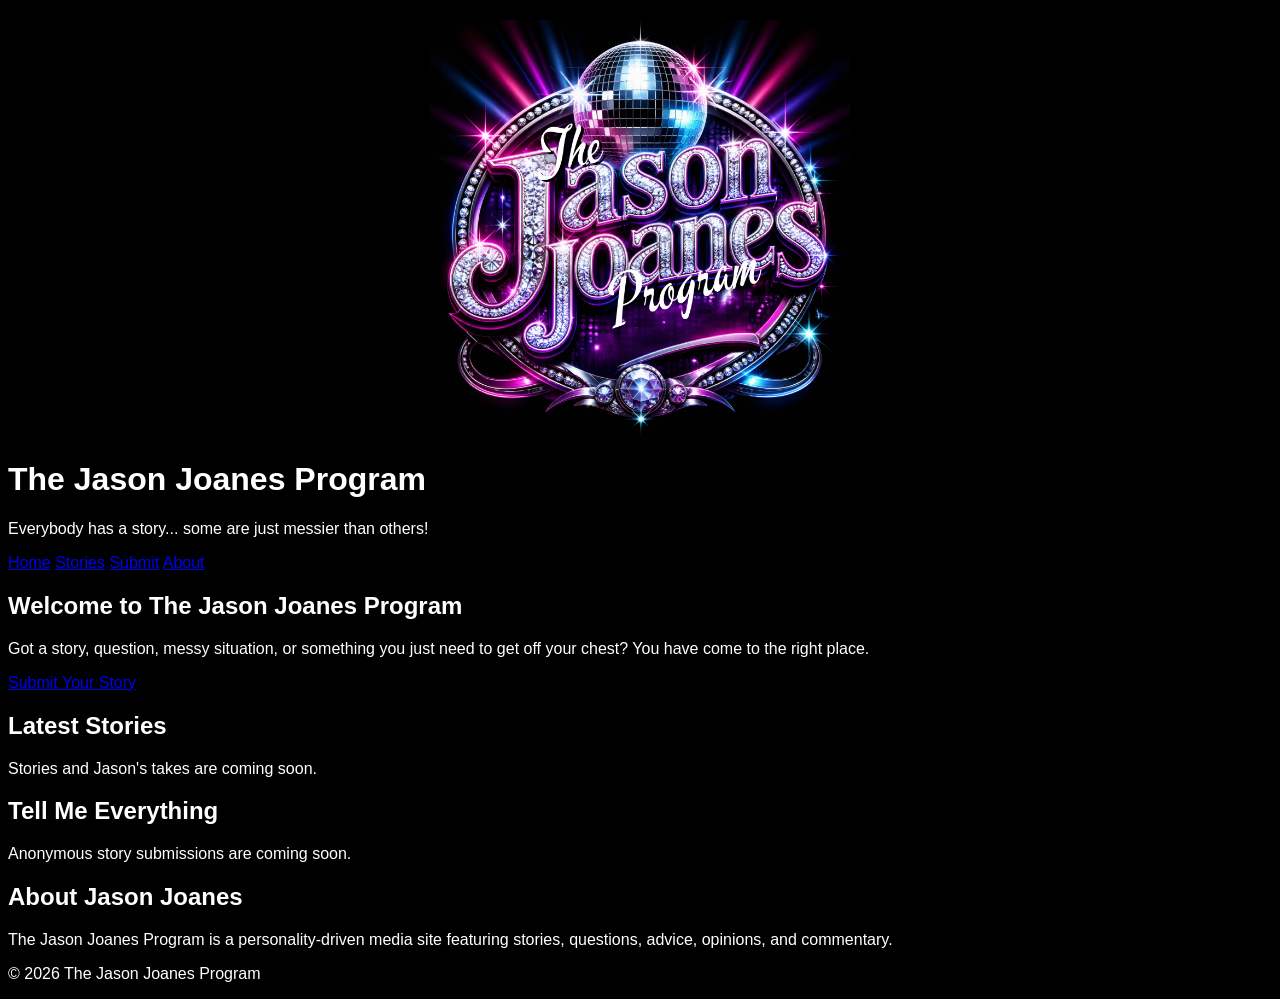
==== index.html @ ad8ba4ba "Build initial Jason Joanes homepage" ====
<!DOCTYPE html>
<html lang="en">

<head>
    <meta charset="UTF-8">
    <meta name="viewport" content="width=device-width, initial-scale=1.0">

    <title>The Jason Joanes Program</title>

    <link rel="stylesheet" href="style.css">
</head>

<body>

    <header>
        <img src="assets/jason-joanes-logo.png"
     alt="The Jason Joanes Program logo"
     class="main-logo">
        <h1>The Jason Joanes Program</h1>

        <p>Everybody has a story... some are just messier than others!</p>

        <nav>
            <a href="#home">Home</a>
            <a href="#stories">Stories</a>
            <a href="#submit">Submit</a>
            <a href="#about">About</a>
        </nav>
    </header>

    <main>

        <section id="home">
            <h2>Welcome to The Jason Joanes Program</h2>

            <p>
                Got a story, question, messy situation, or something you just need
                to get off your chest? You have come to the right place.
            </p>

            <a href="#submit">Submit Your Story</a>
        </section>

        <section id="stories">
            <h2>Latest Stories</h2>

            <p>
                Stories and Jason's takes are coming soon.
            </p>
        </section>

        <section id="submit">
            <h2>Tell Me Everything</h2>

            <p>
                Anonymous story submissions are coming soon.
            </p>
        </section>

        <section id="about">
            <h2>About Jason Joanes</h2>

            <p>
                The Jason Joanes Program is a personality-driven media site
                featuring stories, questions, advice, opinions, and commentary.
            </p>
        </section>

    </main>

    <footer>
        <p>&copy; 2026 The Jason Joanes Program</p>
    </footer>

    <script src="script.js"></script>

</body>

</html>
---- style.css ----
body {
	background-color: black;
	color: white;
	font-family: Arial, sans-serif;
}

.main-logo {
	display: block;
	width: 420px;
	max-width: 90%;
	height: auto;
	margin: 20px auto;
}
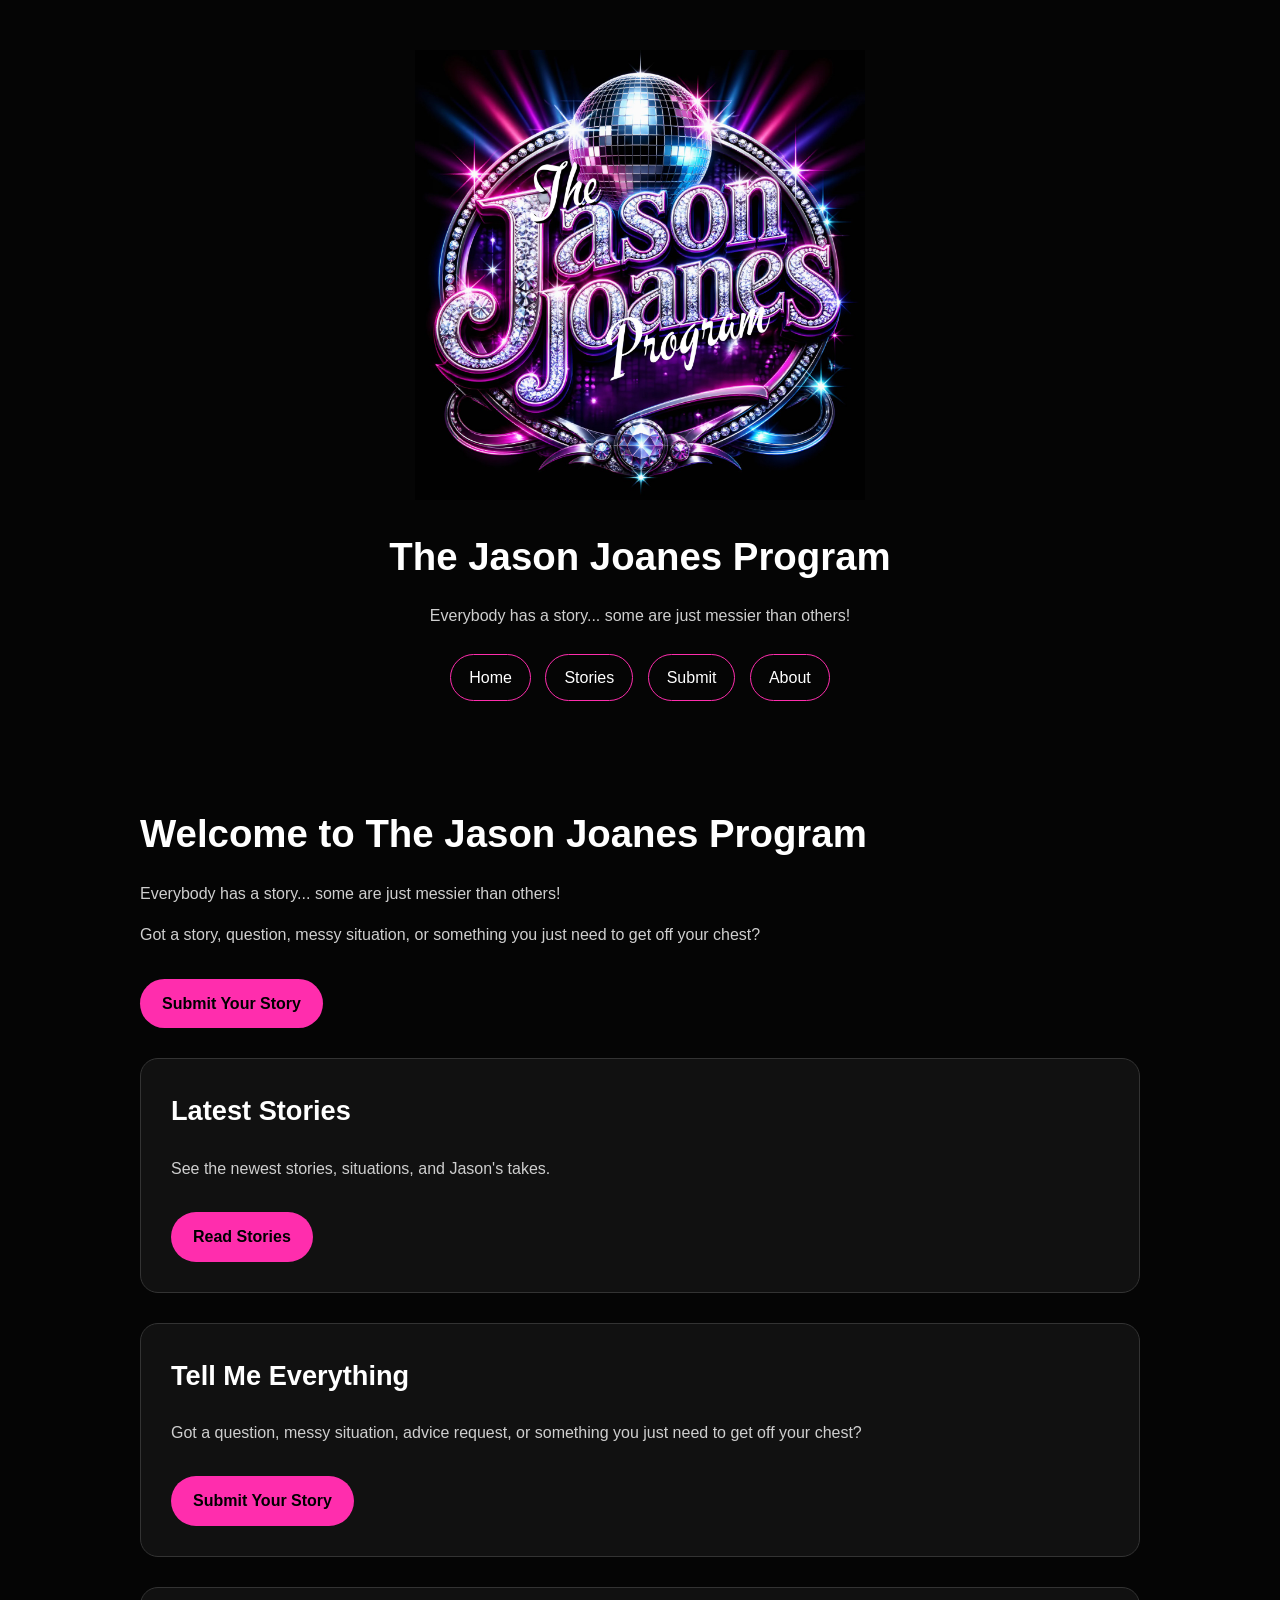
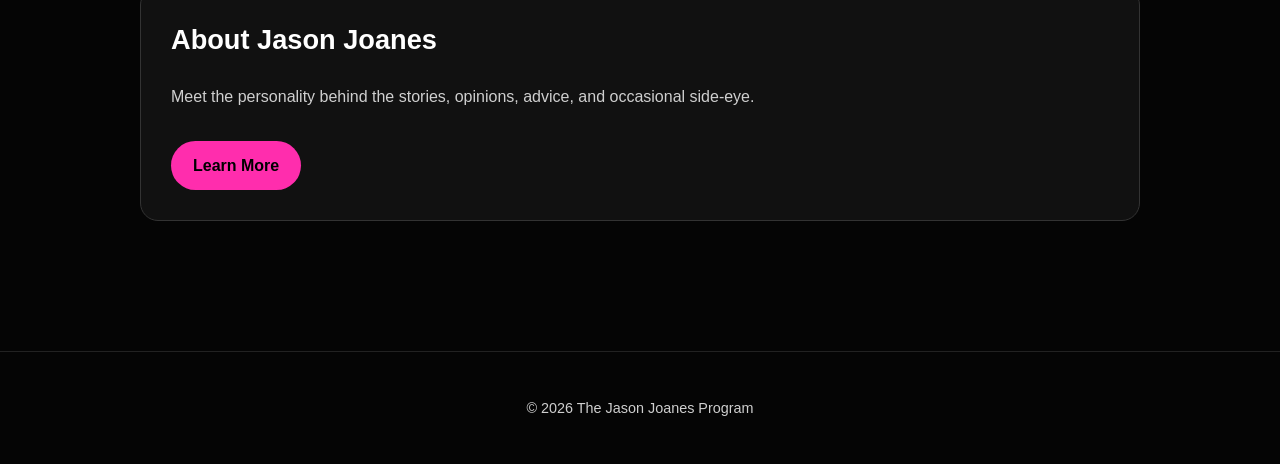
==== commit 5567513f: "Polish Jason Joanes website design" ====
--- a/index.html
+++ b/index.html
@@ -21,49 +21,75 @@
         <p>Everybody has a story... some are just messier than others!</p>
 
         <nav>
-            <a href="#home">Home</a>
-            <a href="#stories">Stories</a>
-            <a href="#submit">Submit</a>
-            <a href="#about">About</a>
-        </nav>
+    <a href="index.html">Home</a>
+    <a href="stories.html">Stories</a>
+    <a href="submit.html">Submit</a>
+    <a href="about.html">About</a>
+</nav>
+
+      
     </header>
 
     <main>
 
-        <section id="home">
-            <h2>Welcome to The Jason Joanes Program</h2>
+        <section <section id="home" class="hero">
 
-            <p>
-                Got a story, question, messy situation, or something you just need
-                to get off your chest? You have come to the right place.
-            </p>
+    <h1>Welcome to The Jason Joanes Program</h1>
 
-            <a href="#submit">Submit Your Story</a>
+    <p class="tagline">
+        Everybody has a story... some are just messier than others!
+    </p>
+
+    <p>
+        Got a story, question, messy situation, or something you just
+        need to get off your chest?
+    </p>
+
+    <a href="submit.html" class="button">Submit Your Story</a>
+
+</section>
         </section>
 
-        <section id="stories">
-            <h2>Latest Stories</h2>
+        <section <section class="feature-card">
 
-            <p>
-                Stories and Jason's takes are coming soon.
+    <h2>Latest Stories</h2>
+
+    <p>
+        See the newest stories, situations, and Jason's takes.
+    </p>
+
+    <a href="stories.html" class="button">Read Stories</a>
+
+</section>
             </p>
         </section>
 
-        <section id="submit">
-            <h2>Tell Me Everything</h2>
+        <section <section class="feature-card">
 
-            <p>
-                Anonymous story submissions are coming soon.
-            </p>
+    <h2>Tell Me Everything</h2>
+
+    <p>
+        Got a question, messy situation, advice request,
+        or something you just need to get off your chest?
+    </p>
+
+    <a href="submit.html" class="button">Submit Your Story</a>
+
+</section>
         </section>
 
-        <section id="about">
-            <h2>About Jason Joanes</h2>
+        <section <section class="feature-card">
 
-            <p>
-                The Jason Joanes Program is a personality-driven media site
-                featuring stories, questions, advice, opinions, and commentary.
-            </p>
+    <h2>About Jason Joanes</h2>
+
+    <p>
+        Meet the personality behind the stories, opinions,
+        advice, and occasional side-eye.
+    </p>
+
+    <a href="about.html" class="button">Learn More</a>
+
+</section>
         </section>
 
     </main>
--- a/style.css
+++ b/style.css
@@ -1,13 +1,151 @@
+﻿:root {
+	--background: #050505;
+	--surface: #111111;
+	--text: #ffffff;
+	--muted: #cfcfcf;
+	--pink: #ff2dad;
+	--purple: #9b4dff;
+	--blue: #36c7ff;
+}
+
 body {
-	background-color: black;
-	color: white;
-	font-family: Arial, sans-serif;
+	margin: 0;
+	background-color: var(--background);
+	color: var(--text);
+	font-family: Arial, Helvetica, sans-serif;
+	line-height: 1.6;
+}
+
+header {
+	text-align: center;
+	padding: 20px 20px 10px;
+}
+
+main {
+	max-width: 1000px;
+	margin: 0 auto;
+	padding: 20px 30px 60px;
+}
+
+footer {
+	text-align: center;
+	padding: 30px;
+	margin-top: 40px;
+	border-top: 1px solid #222;
+	color: #888;
+	font-size: 0.9rem;
+}
+
+.submission-intro {
+	background-color: var(--surface);
+	padding: 35px;
+	border-radius: 18px;
+	border-left: 5px solid var(--pink);
+}
+
+.about-section {
+    background-color: var(--surface);
+    padding: 30px;
+    border-radius: 18px;
+}
+
+.submission-intro h1 {
+	color: var(--pink);
 }
 
 .main-logo {
 	display: block;
-	width: 420px;
+	width: 450px;
 	max-width: 90%;
 	height: auto;
-	margin: 20px auto;
+	margin: 30px auto 20px;
 }
+
+.story-card {
+    background-color: var(--surface);
+    margin: 30px 0;
+    padding: 25px;
+    border: 1px solid var(--purple);
+    border-radius: 16px;
+    transition: 0.2s ease;
+}
+
+.story-card:hover {
+    transform: translateY(-3px);
+    border-color: var(--pink);
+}
+
+nav {
+	text-align: center;
+	margin: 20px auto 35px;
+}
+
+nav a {
+	display: inline-block;
+	margin: 5px;
+	padding: 10px 18px;
+	color: white;
+	text-decoration: none;
+	border: 1px solid var(--pink);
+	border-radius: 999px;
+	transition: 0.2s ease;
+}
+
+nav a:hover {
+	background-color: var(--pink);
+	color: black;
+}
+
+h1 {
+	font-size: 2.4rem;
+	margin-bottom: 10px;
+}
+
+h2 {
+	font-size: 1.7rem;
+}
+
+p {
+	color: var(--muted);
+}
+
+.feature-card {
+	background-color: var(--surface);
+	margin: 30px 0;
+	padding: 30px;
+	border: 1px solid #333;
+	border-radius: 18px;
+}
+
+.feature-card h2 {
+	margin-top: 0;
+}
+
+.button {
+	display: inline-block;
+	margin-top: 15px;
+	padding: 12px 22px;
+	background-color: var(--pink);
+	color: black;
+	text-decoration: none;
+	font-weight: bold;
+	border-radius: 999px;
+	transition: 0.2s ease;
+}
+
+.button:hover {
+	transform: scale(1.05);
+}
+.story-card {
+    background-color: var(--surface);
+    margin: 30px 0;
+    padding: 25px;
+    border: 1px solid var(--purple);
+    border-radius: 16px;
+    transition: 0.2s ease;
+}
+
+.story-card:hover {
+    transform: translateY(-3px);
+    border-color: var(--pink);
+}
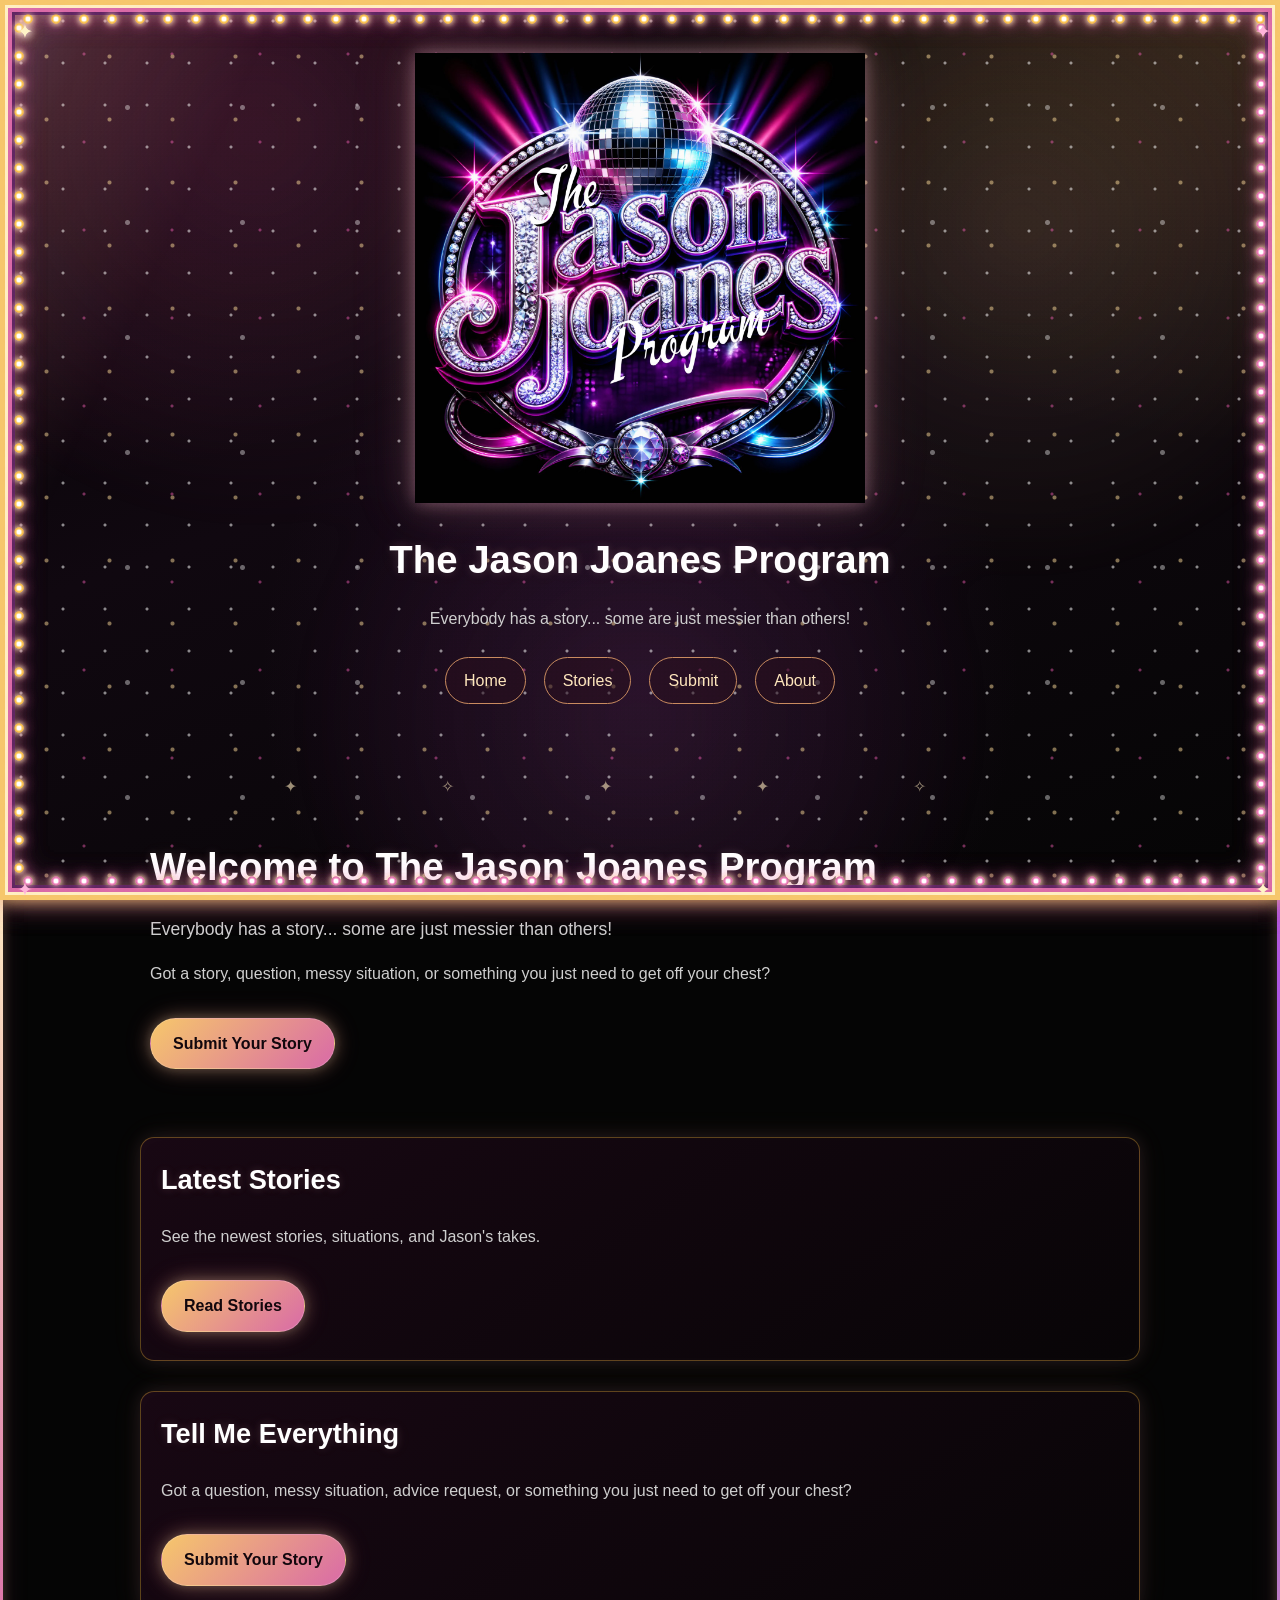
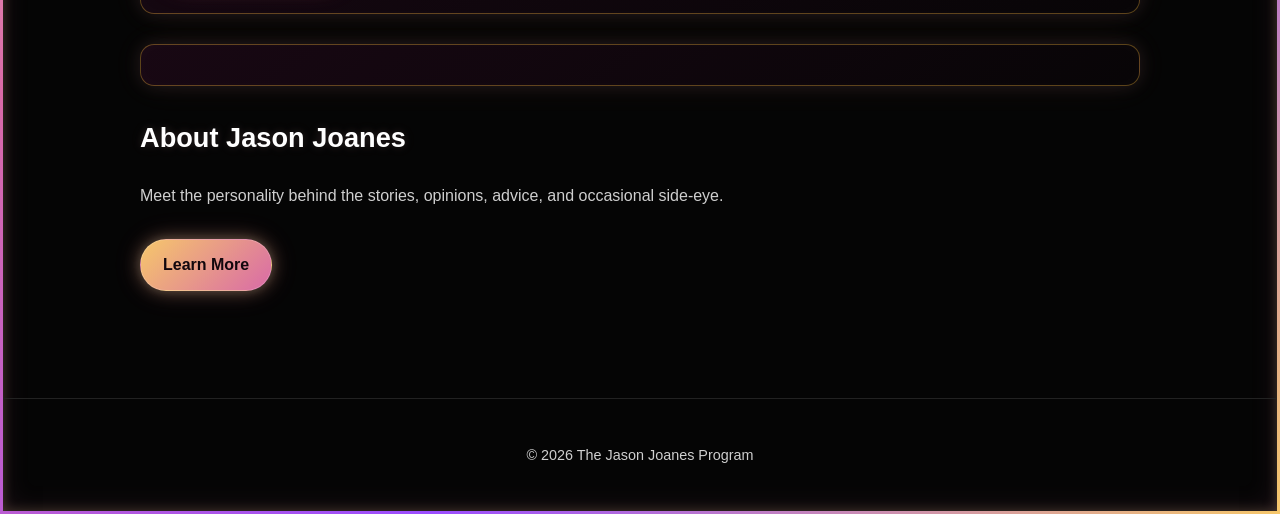
==== commit 08e5ebc6: "Add retro disco frame styling" ====
--- a/index.html
+++ b/index.html
@@ -9,7 +9,7 @@
 
     <link rel="stylesheet" href="style.css">
 </head>
-
+<div class="disco-frame" aria-hidden="true"></div>
 <body>
 
     <header>
@@ -78,7 +78,7 @@
 </section>
         </section>
 
-        <section <section class="feature-card">
+        <section class="feature-card"></section>
 
     <h2>About Jason Joanes</h2>
 
@@ -97,7 +97,7 @@
     <footer>
         <p>&copy; 2026 The Jason Joanes Program</p>
     </footer>
-
+<div class="disco-frame" aria-hidden="true"></div>
     <script src="script.js"></script>
 
 </body>
--- a/style.css
+++ b/style.css
@@ -149,3 +149,1080 @@
     transform: translateY(-3px);
     border-color: var(--pink);
 }
+.story-form {
+    margin-top: 35px;
+    display: flex;
+    flex-direction: column;
+    gap: 14px;
+}
+
+.story-form label {
+    font-weight: bold;
+}
+
+.story-form input,
+.story-form select,
+.story-form textarea {
+    width: 100%;
+    box-sizing: border-box;
+    padding: 14px;
+    background-color: #080808;
+    color: white;
+    border: 1px solid #444;
+    border-radius: 10px;
+    font: inherit;
+}
+
+.story-form input:focus,
+.story-form select:focus,
+.story-form textarea:focus {
+    outline: none;
+    border-color: var(--pink);
+}
+
+.story-form textarea {
+    resize: vertical;
+    min-height: 180px;
+}
+
+.checkbox-row {
+    display: flex;
+    align-items: flex-start;
+    gap: 10px;
+    font-weight: normal;
+}
+
+.checkbox-row input {
+    width: auto;
+    margin-top: 5px;
+}
+
+.honeypot {
+    display: none;
+}
+
+.form-note {
+    margin-top: 20px;
+    font-size: 0.9rem;
+    color: var(--muted);
+}
+@media (max-width: 768px) {
+
+    .main-logo {
+        width: 320px;
+        max-width: 95%;
+    }
+
+    main {
+        padding: 15px 18px 40px;
+    }
+
+    h1 {
+        font-size: 2rem;
+    }
+
+    h2 {
+        font-size: 1.5rem;
+    }
+
+}
+nav {
+    display: flex;
+    flex-wrap: wrap;
+    justify-content: center;
+    gap: 8px;
+}
+
+nav a {
+    margin: 0;
+    padding: 9px 14px;
+}
+.feature-card,
+.story-card,
+.submission-intro,
+.about-section {
+    padding: 20px;
+    border-radius: 14px;
+}
+.button {
+    padding: 12px 18px;
+    text-align: center;
+}
+.button {
+    display: block;
+    width: fit-content;
+}
+.hero {
+    padding: 30px 10px;
+}
+.tagline {
+    font-size: 1.1rem;
+}
+img {
+    max-width: 100%;
+    height: auto;
+}
+body {
+    margin: 0;
+    background-color: #050505;
+
+    background-image:
+        radial-gradient(circle at 15% 20%, rgba(255, 45, 173, 0.18), transparent 35%),
+        radial-gradient(circle at 85% 35%, rgba(155, 77, 255, 0.16), transparent 35%),
+        radial-gradient(circle at 50% 85%, rgba(54, 199, 255, 0.12), transparent 35%);
+
+    background-attachment: fixed;
+
+    color: var(--text);
+    font-family: Arial, Helvetica, sans-serif;
+    line-height: 1.6;
+}
+body::before {
+    content: "";
+    position: fixed;
+    inset: 0;
+    pointer-events: none;
+
+    background-image:
+        radial-gradient(circle, rgba(255,255,255,0.75) 0 1px, transparent 1.5px),
+        radial-gradient(circle, rgba(255,45,173,0.55) 0 1px, transparent 1.5px),
+        radial-gradient(circle, rgba(54,199,255,0.45) 0 1px, transparent 1.5px);
+
+    background-size:
+        80px 80px,
+        120px 120px,
+        160px 160px;
+
+    background-position:
+        10px 20px,
+        40px 70px,
+        80px 30px;
+
+    opacity: 0.35;
+    z-index: 0;
+}
+
+header,
+main,
+footer {
+    position: relative;
+    z-index: 1;
+}
+.feature-card,
+.story-card,
+.submission-intro,
+.about-section {
+    box-shadow:
+        0 0 20px rgba(255, 45, 173, 0.08),
+        0 0 40px rgba(155, 77, 255, 0.05);
+}
+.main-logo {
+    filter:
+        drop-shadow(0 0 12px rgba(255, 45, 173, 0.35))
+        drop-shadow(0 0 25px rgba(155, 77, 255, 0.20));
+}
+h1 {
+    text-shadow:
+        0 0 12px rgba(255, 45, 173, 0.25),
+        0 0 25px rgba(155, 77, 255, 0.15);
+}
+body {
+    margin: 0;
+    background-color: #050304;
+
+    background-image:
+        radial-gradient(circle at 15% 15%, rgba(255, 60, 166, 0.16), transparent 32%),
+        radial-gradient(circle at 85% 30%, rgba(246, 183, 60, 0.12), transparent 30%),
+        radial-gradient(circle at 50% 90%, rgba(88, 12, 67, 0.35), transparent 45%),
+        linear-gradient(to bottom, #050304 0%, #12030e 55%, #050304 100%);
+
+    background-attachment: fixed;
+    color: var(--text);
+    font-family: Arial, Helvetica, sans-serif;
+    line-height: 1.6;
+}
+body::before {
+    content: "";
+    position: fixed;
+    inset: 0;
+    pointer-events: none;
+
+    background-image:
+        radial-gradient(circle, rgba(255,255,255,0.8) 0 1px, transparent 1.5px),
+        radial-gradient(circle, rgba(255,226,168,0.65) 0 1px, transparent 1.5px),
+        radial-gradient(circle, rgba(255,60,166,0.45) 0 1px, transparent 1.5px);
+
+    background-size:
+        90px 90px,
+        140px 140px,
+        180px 180px;
+
+    background-position:
+        10px 20px,
+        70px 40px,
+        110px 95px;
+
+    opacity: 0.3;
+    z-index: 0;
+}
+
+header,
+main,
+footer {
+    position: relative;
+    z-index: 1;
+}
+.feature-card,
+.story-card,
+.submission-intro,
+.about-section {
+    background:
+        linear-gradient(
+            145deg,
+            rgba(25, 8, 20, 0.96),
+            rgba(8, 5, 7, 0.96)
+        );
+
+    border: 1px solid rgba(246, 183, 60, 0.35);
+
+    box-shadow:
+        0 0 18px rgba(255, 60, 166, 0.08),
+        0 0 35px rgba(246, 183, 60, 0.05);
+
+    backdrop-filter: blur(3px);
+}
+.button {
+    display: inline-block;
+    margin-top: 15px;
+    padding: 12px 22px;
+
+    background:
+        linear-gradient(
+            135deg,
+            #ff3ca6,
+            #f6b73c
+        );
+
+    color: #080308;
+    text-decoration: none;
+    font-weight: bold;
+    border-radius: 999px;
+
+    box-shadow:
+        0 0 12px rgba(255, 60, 166, 0.35),
+        0 0 20px rgba(246, 183, 60, 0.18);
+
+    transition: 0.2s ease;
+}
+.main-logo {
+    filter:
+        drop-shadow(0 0 10px rgba(255, 60, 166, 0.45))
+        drop-shadow(0 0 24px rgba(246, 183, 60, 0.22));
+}
+body {
+    margin: 0;
+    background-color: #050505;
+
+    background-image:
+        radial-gradient(
+            ellipse at top left,
+            rgba(255, 55, 160, 0.18) 0%,
+            transparent 38%
+        ),
+        radial-gradient(
+            ellipse at top right,
+            rgba(255, 193, 87, 0.16) 0%,
+            transparent 35%
+        ),
+        radial-gradient(
+            ellipse at 50% 75%,
+            rgba(92, 35, 105, 0.22) 0%,
+            transparent 42%
+        ),
+        linear-gradient(
+            160deg,
+            #030303 0%,
+            #100810 45%,
+            #050505 100%
+        );
+
+    background-attachment: fixed;
+
+    color: var(--text);
+    font-family: Arial, Helvetica, sans-serif;
+    line-height: 1.6;
+}
+body {
+    margin: 0;
+    background-color: #050505;
+
+    background-image:
+        radial-gradient(
+            ellipse at top left,
+            rgba(255, 55, 160, 0.18) 0%,
+            transparent 38%
+        ),
+        radial-gradient(
+            ellipse at top right,
+            rgba(255, 193, 87, 0.16) 0%,
+            transparent 35%
+        ),
+        radial-gradient(
+            ellipse at 50% 75%,
+            rgba(92, 35, 105, 0.22) 0%,
+            transparent 42%
+        ),
+        linear-gradient(
+            160deg,
+            #030303 0%,
+            #100810 45%,
+            #050505 100%
+        );
+
+    background-attachment: fixed;
+
+    color: var(--text);
+    font-family: Arial, Helvetica, sans-serif;
+    line-height: 1.6;
+}
+body::before {
+    content: "";
+    position: fixed;
+    inset: 0;
+    pointer-events: none;
+
+    background:
+        radial-gradient(circle at 12% 18%, rgba(255,255,255,0.8) 0 1px, transparent 2px),
+        radial-gradient(circle at 82% 22%, rgba(255,215,150,0.8) 0 1px, transparent 2px),
+        radial-gradient(circle at 68% 68%, rgba(255,90,180,0.55) 0 1px, transparent 2px),
+        radial-gradient(circle at 28% 78%, rgba(255,255,255,0.6) 0 1px, transparent 2px);
+
+    background-size:
+        130px 130px,
+        170px 170px,
+        210px 210px,
+        250px 250px;
+
+    opacity: 0.35;
+    z-index: 0;
+}
+
+header,
+main,
+footer {
+    position: relative;
+    z-index: 1;
+}
+.button {
+    display: inline-block;
+    margin-top: 15px;
+    padding: 12px 22px;
+
+    background: linear-gradient(
+        135deg,
+        #f6c76b,
+        #d96aa7
+    );
+
+    color: #12070d;
+    text-decoration: none;
+    font-weight: bold;
+    border-radius: 999px;
+
+    border: 1px solid rgba(255, 255, 255, 0.18);
+
+    box-shadow:
+        0 0 10px rgba(246, 199, 107, 0.28),
+        0 0 18px rgba(217, 106, 167, 0.18);
+
+    transition: 0.2s ease;
+}
+
+.button:hover {
+    transform: scale(1.05);
+
+    background: linear-gradient(
+        135deg,
+        #ffe1a3,
+        #f07fba
+    );
+}
+nav a {
+    display: inline-block;
+    margin: 5px;
+    padding: 10px 18px;
+
+    color: #ffe7bd;
+    text-decoration: none;
+
+    border: 1px solid #c98b5f;
+    border-radius: 999px;
+
+    background: rgba(40, 15, 30, 0.55);
+
+    transition: 0.2s ease;
+}
+
+nav a:hover {
+    background: linear-gradient(
+        135deg,
+        #f6c76b,
+        #d96aa7
+    );
+
+    color: #12070d;
+}
+.button {
+    position: relative;
+    overflow: hidden;
+
+    display: inline-block;
+    margin-top: 15px;
+    padding: 12px 22px;
+
+    background: linear-gradient(
+        135deg,
+        #f6c76b,
+        #d96aa7
+    );
+
+    color: #12070d;
+    text-decoration: none;
+    font-weight: bold;
+    border-radius: 999px;
+
+    border: 1px solid rgba(255, 255, 255, 0.18);
+
+    box-shadow:
+        0 0 10px rgba(246, 199, 107, 0.28),
+        0 0 18px rgba(217, 106, 167, 0.18);
+
+    transition: 0.25s ease;
+}
+.button::before {
+    content: "";
+    position: absolute;
+    top: 0;
+    left: -75%;
+
+    width: 45%;
+    height: 100%;
+
+    background: linear-gradient(
+        120deg,
+        transparent,
+        rgba(255, 255, 255, 0.65),
+        transparent
+    );
+
+    transform: skewX(-20deg);
+    animation: disco-shine 3.5s infinite;
+}
+@keyframes disco-shine {
+    0% {
+        left: -75%;
+    }
+
+    55% {
+        left: 130%;
+    }
+
+    100% {
+        left: 130%;
+    }
+}
+.button:hover {
+    transform: scale(1.05);
+
+    box-shadow:
+        0 0 14px rgba(246, 199, 107, 0.45),
+        0 0 24px rgba(217, 106, 167, 0.35);
+}
+.button::after {
+    content: "✦";
+    position: absolute;
+    top: 4px;
+    right: 10px;
+
+    font-size: 0.75rem;
+    color: white;
+
+    opacity: 0;
+    transform: scale(0.5);
+
+    transition: 0.2s ease;
+}
+
+.button:hover::after {
+    opacity: 1;
+    transform: scale(1.2);
+}
+.button::after {
+    content: "✦  ✧  ✦  ✧  ✦";
+
+    position: absolute;
+    inset: 0;
+
+    display: flex;
+    align-items: center;
+    justify-content: center;
+
+    color: rgba(255, 255, 255, 0.95);
+    font-size: 0.75rem;
+    letter-spacing: 12px;
+
+    pointer-events: none;
+
+    opacity: 0;
+
+    text-shadow:
+        -45px -8px 5px #ffffff,
+        -25px 8px 6px #ffe0a3,
+        20px -9px 5px #ffffff,
+        45px 7px 6px #ffb6dd;
+
+    animation: button-sparkles 2.4s infinite ease-in-out;
+}
+@keyframes button-sparkles {
+    0% {
+        opacity: 0;
+        transform: scale(0.85);
+    }
+
+    20% {
+        opacity: 0.25;
+    }
+
+    40% {
+        opacity: 0.9;
+        transform: scale(1.05);
+    }
+
+    55% {
+        opacity: 0.35;
+    }
+
+    70% {
+        opacity: 1;
+        transform: scale(0.95);
+    }
+
+    100% {
+        opacity: 0;
+        transform: scale(1.1);
+    }
+}
+.button:hover {
+    transform: scale(1.06);
+
+    box-shadow:
+        0 0 12px rgba(255, 255, 255, 0.25),
+        0 0 18px rgba(246, 199, 107, 0.55),
+        0 0 30px rgba(217, 106, 167, 0.4);
+}
+animation: button-sparkles 1.8s infinite alternate ease-in-out;
+body {
+    margin: 0;
+
+    background:
+        radial-gradient(circle at 20% 20%, rgba(255, 65, 170, 0.22), transparent 28%),
+        radial-gradient(circle at 80% 30%, rgba(255, 205, 110, 0.18), transparent 30%),
+        radial-gradient(circle at 50% 85%, rgba(122, 45, 130, 0.28), transparent 38%),
+        linear-gradient(
+            135deg,
+            #050304 0%,
+            #1a0716 35%,
+            #080407 70%,
+            #210a1b 100%
+        );
+
+    background-attachment: fixed;
+
+    color: var(--text);
+    font-family: Arial, Helvetica, sans-serif;
+    line-height: 1.6;
+}
+body::before {
+    content: "";
+    position: fixed;
+    inset: 0;
+    pointer-events: none;
+
+    background-image:
+        radial-gradient(circle, rgba(255,255,255,0.95) 0 1px, transparent 2px),
+        radial-gradient(circle, rgba(255,221,155,0.9) 0 1.5px, transparent 2.5px),
+        radial-gradient(circle, rgba(255,100,190,0.8) 0 1px, transparent 2px),
+        radial-gradient(circle, rgba(255,255,255,0.7) 0 2px, transparent 3px);
+
+    background-size:
+        42px 42px,
+        63px 63px,
+        88px 88px,
+        115px 115px;
+
+    background-position:
+        0 0,
+        15px 25px,
+        40px 10px,
+        70px 50px;
+
+    opacity: 0.55;
+
+    animation: glitter-drift 12s linear infinite;
+
+    z-index: 0;
+}
+body::after {
+    content: "";
+    position: fixed;
+    inset: -40%;
+    pointer-events: none;
+
+    background:
+        linear-gradient(
+            115deg,
+            transparent 38%,
+            rgba(255,255,255,0.03) 44%,
+            rgba(255,255,255,0.18) 49%,
+            rgba(255,218,170,0.10) 52%,
+            transparent 58%
+        );
+
+    transform: translateX(-35%);
+    animation: disco-flash 9s ease-in-out infinite;
+
+    z-index: 0;
+}
+@keyframes glitter-drift {
+    from {
+        background-position:
+            0 0,
+            15px 25px,
+            40px 10px,
+            70px 50px;
+    }
+
+    to {
+        background-position:
+            42px 84px,
+            -48px 88px,
+            128px -78px,
+            -45px 165px;
+    }
+}
+
+@keyframes disco-flash {
+    0%,
+    20% {
+        transform: translateX(-40%);
+        opacity: 0;
+    }
+
+    40% {
+        opacity: 0.8;
+    }
+
+    65% {
+        transform: translateX(40%);
+        opacity: 0.35;
+    }
+
+    100% {
+        transform: translateX(40%);
+        opacity: 0;
+    }
+}
+header,
+main,
+footer {
+    position: relative;
+    z-index: 1;
+}
+main::before {
+    content: "✦   ✧   ✦   ✦   ✧";
+    position: absolute;
+    top: 20px;
+    left: 0;
+    width: 100%;
+
+    text-align: center;
+    letter-spacing: 70px;
+
+    color: rgba(255, 235, 190, 0.6);
+    font-size: 1rem;
+
+    pointer-events: none;
+
+    animation: twinkle 2.8s ease-in-out infinite alternate;
+}
+@keyframes twinkle {
+    from {
+        opacity: 0.25;
+        transform: scale(0.9);
+    }
+
+    to {
+        opacity: 0.85;
+        transform: scale(1.08);
+    }
+}
+/* Soft retro glam atmosphere */
+html::before {
+    content: "";
+    position: fixed;
+    inset: 0;
+    pointer-events: none;
+
+    background:
+        radial-gradient(
+            circle at 20% 15%,
+            rgba(255, 130, 190, 0.12),
+            transparent 32%
+        ),
+        radial-gradient(
+            circle at 80% 25%,
+            rgba(255, 218, 150, 0.12),
+            transparent 30%
+        ),
+        radial-gradient(
+            circle at 50% 80%,
+            rgba(190, 90, 170, 0.10),
+            transparent 38%
+        );
+
+    filter: blur(18px);
+    opacity: 0.9;
+
+    z-index: 0;
+}
+header,
+main,
+footer {
+    position: relative;
+    z-index: 1;
+}
+.feature-card,
+.story-card,
+.submission-intro,
+.about-section {
+    box-shadow:
+        0 0 18px rgba(255, 170, 210, 0.10),
+        0 0 35px rgba(255, 210, 150, 0.06),
+        inset 0 0 18px rgba(255, 255, 255, 0.02);
+}
+.main-logo {
+    filter:
+        drop-shadow(0 0 8px rgba(255, 180, 220, 0.35))
+        drop-shadow(0 0 18px rgba(255, 210, 150, 0.18))
+        drop-shadow(0 0 30px rgba(190, 90, 170, 0.12));
+}
+h1,
+h2 {
+    text-shadow:
+        0 0 8px rgba(255, 200, 220, 0.15),
+        0 0 18px rgba(255, 215, 165, 0.08);
+}
+.button {
+    box-shadow:
+        0 0 10px rgba(255, 255, 255, 0.12),
+        0 0 18px rgba(246, 199, 107, 0.30),
+        0 0 28px rgba(217, 106, 167, 0.20);
+}
+/* Retro film grain / analog TV texture */
+html::after {
+    content: "";
+    position: fixed;
+    inset: 0;
+
+    pointer-events: none;
+    z-index: 9999;
+
+    opacity: 0.10;
+
+    background-image:
+        radial-gradient(
+            circle,
+            rgba(255,255,255,0.22) 0 0.6px,
+            transparent 0.8px
+        ),
+        radial-gradient(
+            circle,
+            rgba(0,0,0,0.20) 0 0.7px,
+            transparent 0.9px
+        );
+
+    background-size:
+        4px 4px,
+        6px 6px;
+
+    background-position:
+        0 0,
+        2px 3px;
+
+    mix-blend-mode: soft-light;
+
+    animation: retro-grain 0.22s steps(2) infinite;
+}
+@keyframes retro-grain {
+    0% {
+        transform: translate(0, 0);
+    }
+
+    25% {
+        transform: translate(-1px, 1px);
+    }
+
+    50% {
+        transform: translate(1px, -1px);
+    }
+
+    75% {
+        transform: translate(1px, 1px);
+    }
+
+    100% {
+        transform: translate(-1px, 0);
+    }
+}
+background-image:
+    repeating-linear-gradient(
+        to bottom,
+        transparent 0px,
+        transparent 3px,
+        rgba(255,255,255,0.025) 4px
+    ),
+    radial-gradient(
+        circle,
+        rgba(255,255,255,0.22) 0 0.6px,
+        transparent 0.8px
+    ),
+    radial-gradient(
+        circle,
+        rgba(0,0,0,0.20) 0 0.7px,
+        transparent 0.9px
+    );
+    /* Retro grain overlay */
+html::after {
+    content: "";
+    position: fixed;
+    inset: 0;
+    pointer-events: none;
+    z-index: 9999;
+
+    background-image:
+        radial-gradient(
+            circle,
+            rgba(255,255,255,0.45) 0 1px,
+            transparent 1.5px
+        ),
+        radial-gradient(
+            circle,
+            rgba(0,0,0,0.35) 0 1px,
+            transparent 1.5px
+        );
+
+    background-size:
+        5px 5px,
+        7px 7px;
+
+    background-position:
+        0 0,
+        3px 3px;
+
+    opacity: 0.22;
+    mix-blend-mode: soft-light;
+
+    animation: retro-grain 0.18s steps(2) infinite;
+}
+body {
+    border: 3px solid transparent;
+
+    border-image:
+        linear-gradient(
+            135deg,
+            #f6c76b,
+            #fff0c2,
+            #d96aa7,
+            #9b4dff,
+            #f6c76b
+        ) 1;
+
+    min-height: 100vh;
+    box-sizing: border-box;
+
+    box-shadow:
+        inset 0 0 12px rgba(255, 220, 160, 0.22),
+        inset 0 0 28px rgba(217, 106, 167, 0.12);
+}
+.disco-frame {
+    position: fixed;
+    inset: 0;
+    pointer-events: none;
+    z-index: 9998;
+
+    border: 5px solid #f6c76b;
+
+    box-shadow:
+        inset 0 0 0 3px #fff0c2,
+        inset 0 0 0 7px #d96aa7,
+        inset 0 0 0 10px #5b245f,
+
+        inset 0 0 20px rgba(255, 220, 160, 0.45),
+        inset 0 0 40px rgba(217, 106, 167, 0.25),
+
+        0 0 15px rgba(246, 199, 107, 0.55),
+        0 0 30px rgba(217, 106, 167, 0.35);
+
+    animation: disco-frame-glow 4s ease-in-out infinite alternate;
+}
+@keyframes disco-frame-glow {
+    from {
+        border-color: #d9a84e;
+
+        box-shadow:
+            inset 0 0 0 3px #ffe7aa,
+            inset 0 0 0 7px #c85f9d,
+            inset 0 0 0 10px #4b1c50,
+
+            inset 0 0 18px rgba(255, 220, 160, 0.35),
+            inset 0 0 35px rgba(217, 106, 167, 0.20),
+
+            0 0 12px rgba(246, 199, 107, 0.40),
+            0 0 24px rgba(217, 106, 167, 0.25);
+    }
+
+    to {
+        border-color: #fff0b5;
+
+        box-shadow:
+            inset 0 0 0 3px #ffffff,
+            inset 0 0 0 7px #ef7fbd,
+            inset 0 0 0 10px #8c4aad,
+
+            inset 0 0 26px rgba(255, 230, 175, 0.55),
+            inset 0 0 50px rgba(239, 127, 189, 0.32),
+
+            0 0 18px rgba(255, 230, 175, 0.65),
+            0 0 38px rgba(239, 127, 189, 0.42);
+    }
+}
+/* Retro marquee bulbs around the disco frame */
+.disco-frame::before {
+    content: "";
+    position: absolute;
+    inset: 9px;
+
+    background:
+        radial-gradient(
+            circle,
+            #ffffff 0 2px,
+            #ffe4a3 2.5px,
+            #f6b73c 4px,
+            transparent 5px
+        ) top left / 28px 10px repeat-x,
+
+        radial-gradient(
+            circle,
+            #ffffff 0 2px,
+            #ffb4da 2.5px,
+            #d96aa7 4px,
+            transparent 5px
+        ) bottom left / 28px 10px repeat-x,
+
+        radial-gradient(
+            circle,
+            #ffffff 0 2px,
+            #ffe4a3 2.5px,
+            #f6b73c 4px,
+            transparent 5px
+        ) top left / 10px 28px repeat-y,
+
+        radial-gradient(
+            circle,
+            #ffffff 0 2px,
+            #ffb4da 2.5px,
+            #d96aa7 4px,
+            transparent 5px
+        ) top right / 10px 28px repeat-y;
+
+    pointer-events: none;
+
+    filter:
+        drop-shadow(0 0 3px rgba(255, 235, 180, 0.9))
+        drop-shadow(0 0 7px rgba(255, 110, 190, 0.45));
+
+    animation:
+        marquee-chase 2s linear infinite,
+        marquee-pulse 0.9s ease-in-out infinite alternate;
+}
+@keyframes marquee-chase {
+    from {
+        background-position:
+            0 0,
+            0 100%,
+            0 0,
+            100% 0;
+    }
+
+    to {
+        background-position:
+            28px 0,
+            -28px 100%,
+            0 28px,
+            100% -28px;
+    }
+}
+@keyframes marquee-pulse {
+    from {
+        opacity: 0.6;
+        filter:
+            drop-shadow(0 0 2px rgba(255, 235, 180, 0.6))
+            drop-shadow(0 0 5px rgba(255, 110, 190, 0.3));
+    }
+
+    to {
+        opacity: 1;
+        filter:
+            drop-shadow(0 0 4px rgba(255, 245, 210, 1))
+            drop-shadow(0 0 10px rgba(255, 110, 190, 0.7));
+    }
+}
+.disco-frame::after {
+    content: "✦";
+    position: absolute;
+    top: 12px;
+    left: 12px;
+
+    color: #fff4c7;
+    font-size: 1.2rem;
+
+    text-shadow:
+        calc(100vw - 42px) 0 #ffb4da,
+        0 calc(100vh - 42px) #ffb4da,
+        calc(100vw - 42px) calc(100vh - 42px) #fff4c7,
+
+        0 0 8px #ffffff,
+        0 0 15px #f6c76b;
+
+    animation: corner-sparkle 1.6s ease-in-out infinite alternate;
+
+    pointer-events: none;
+}
+@keyframes corner-sparkle {
+    from {
+        opacity: 0.45;
+        transform: scale(0.8) rotate(0deg);
+    }
+
+    to {
+        opacity: 1;
+        transform: scale(1.25) rotate(20deg);
+    }
+}
+@media (prefers-reduced-motion: reduce) {
+    .disco-frame,
+    .disco-frame::before,
+    .disco-frame::after {
+        animation: none;
+    }
+}
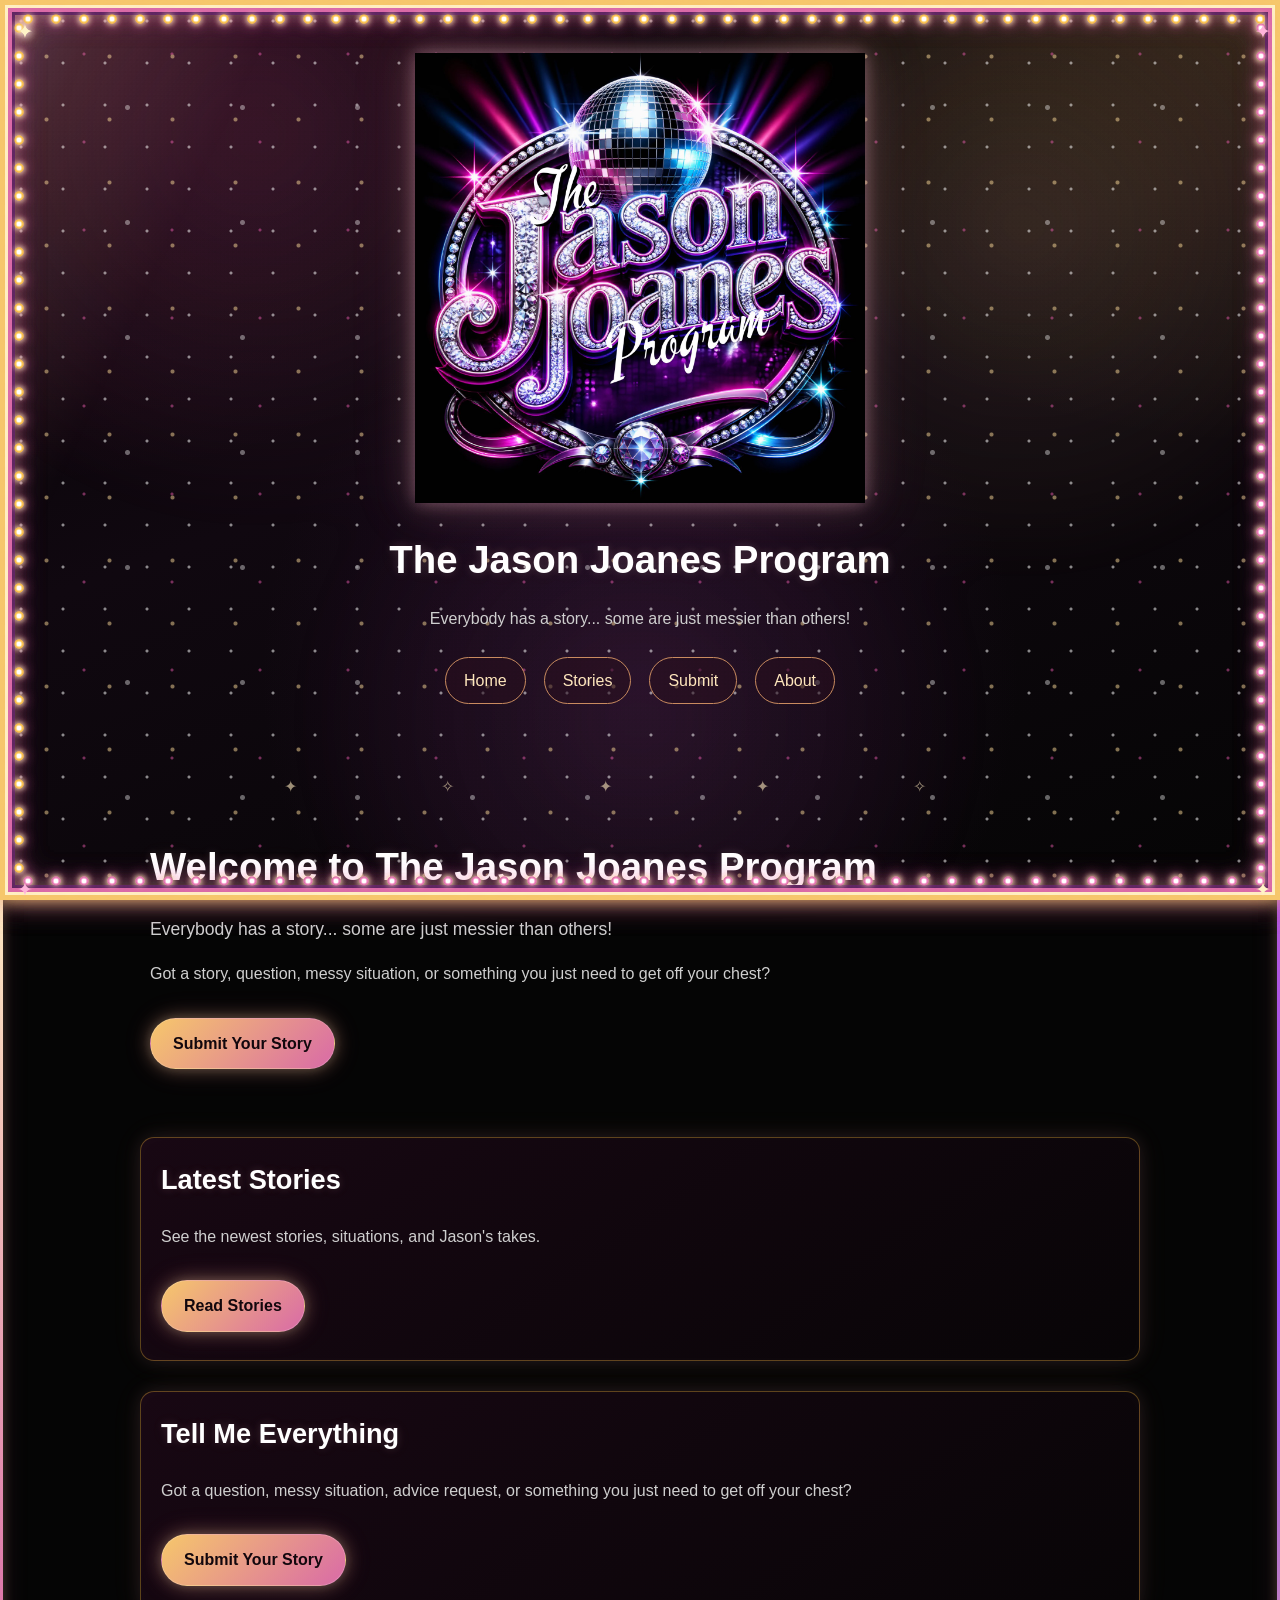
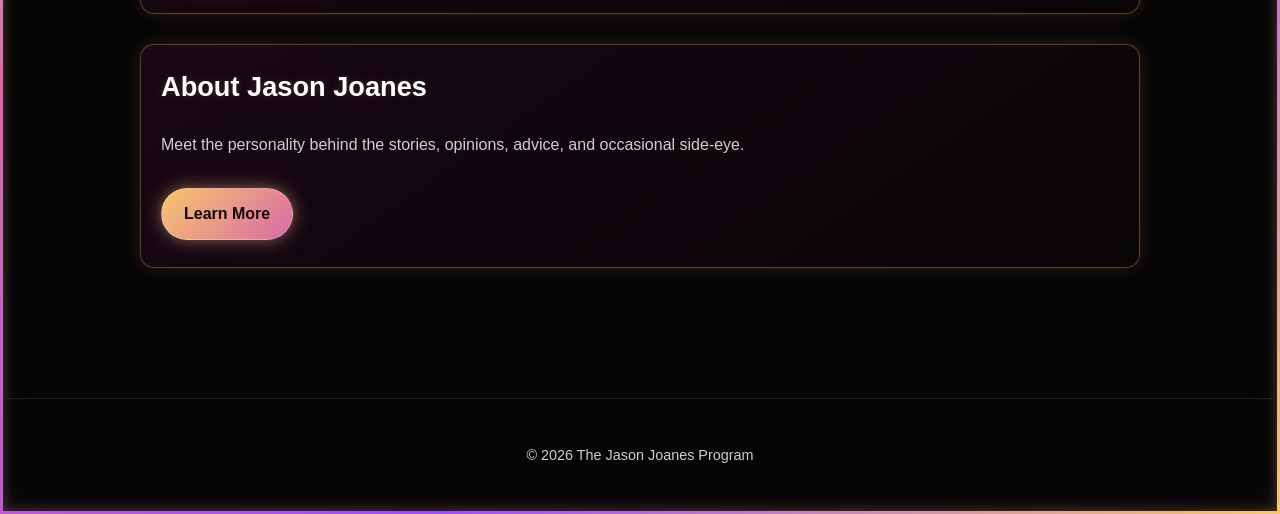
==== commit c8b8b700: "Fix homepage feature card structure" ====
--- a/index.html
+++ b/index.html
@@ -1,5 +1,5 @@
 <!DOCTYPE html>
-<html lang="en">
+<html lang="en" class="home-page">
 
 <head>
     <meta charset="UTF-8">
@@ -64,7 +64,7 @@
             </p>
         </section>
 
-        <section <section class="feature-card">
+        <section class="feature-card">
 
     <h2>Tell Me Everything</h2>
 
@@ -76,10 +76,8 @@
     <a href="submit.html" class="button">Submit Your Story</a>
 
 </section>
-        </section>
 
-        <section class="feature-card"></section>
-
+<section class="feature-card">
     <h2>About Jason Joanes</h2>
 
     <p>
@@ -90,8 +88,6 @@
     <a href="about.html" class="button">Learn More</a>
 
 </section>
-        </section>
-
     </main>
 
     <footer>
--- a/style.css
+++ b/style.css
@@ -1225,4 +1225,85 @@
     .disco-frame::after {
         animation: none;
     }
+}
+/* Mobile-safe retro glam */
+@media (max-width: 768px) {
+
+    html,
+    body {
+        overflow-x: hidden;
+        max-width: 100%;
+    }
+
+    body {
+        background-attachment: scroll !important;
+
+        background:
+            radial-gradient(
+                circle at 15% 20%,
+                rgba(255, 90, 175, 0.22),
+                transparent 28%
+            ),
+            radial-gradient(
+                circle at 85% 30%,
+                rgba(255, 215, 130, 0.18),
+                transparent 30%
+            ),
+            radial-gradient(
+                circle at 50% 75%,
+                rgba(120, 60, 135, 0.25),
+                transparent 38%
+            ),
+            radial-gradient(
+                circle,
+                rgba(255,255,255,0.18) 1px,
+                transparent 2px
+            ),
+            linear-gradient(
+                145deg,
+                #050304,
+                #190713 45%,
+                #080407 100%
+            );
+
+        background-size:
+            auto,
+            auto,
+            auto,
+            34px 34px,
+            auto;
+
+        border: 5px solid #f6c76b;
+
+        box-shadow:
+            inset 0 0 0 2px #fff0c2,
+            inset 0 0 0 5px #d96aa7,
+            inset 0 0 18px rgba(217, 106, 167, 0.28);
+
+        box-sizing: border-box;
+    }
+
+    /* Remove the expensive full-screen animated overlays */
+    html::before,
+    html::after,
+    body::before,
+    body::after {
+        display: none !important;
+    }
+
+    /* Hide the animated marquee frame on phones */
+    .disco-frame {
+        display: none !important;
+    }
+
+    /* Remove decorative sparkle row that can cause overflow */
+    main::before {
+        display: none !important;
+    }
+
+    /* Keep button glamour without excessive animation */
+    .button::before,
+    .button::after {
+        animation-duration: 4s;
+    }
 }
